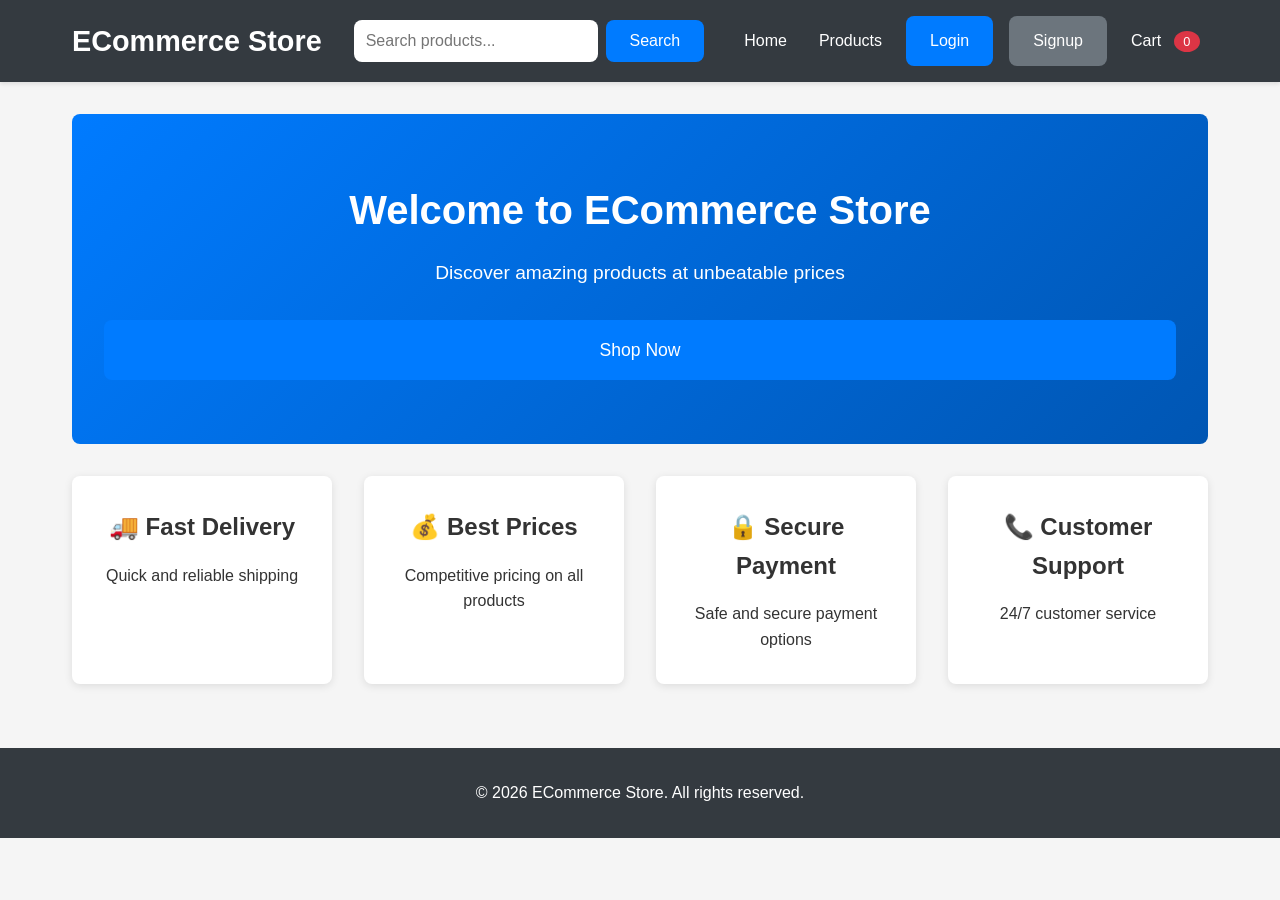
==== frontend/index.html @ 40b0ca77 "Capstone project for container deployement" ====
<!DOCTYPE html>
<html lang="en">
<head>
    <meta charset="UTF-8">
    <meta name="viewport" content="width=device-width, initial-scale=1.0">
    <title>ECommerce - Shop Now</title>
    <link rel="stylesheet" href="css/styles.css">
    <link rel="stylesheet" href="css/auth.css">
    <link rel="stylesheet" href="css/products.css">
    <link rel="stylesheet" href="css/cart.css">
    <link rel="stylesheet" href="css/order.css">
</head>
<body>
    <!-- Navigation Bar -->
    <nav id="navbar"></nav>

    <!-- Main Content -->
    <main id="app-container">
        <!-- Dynamic content will be rendered here -->
    </main>

    <!-- Modal for forms -->
    <div id="modal-container"></div>

    <!-- Footer -->
    <footer id="footer">
        <p>&copy; 2026 ECommerce Store. All rights reserved.</p>
    </footer>

    <!-- Main Application Script (ES6 Module) -->
    <script type="module" src="js/app.js"></script>
    <script type="module" src="js/idleTimeout.js"></script>
</body>
</html>
---- frontend/css/styles.css ----
* {
    margin: 0;
    padding: 0;
    box-sizing: border-box;
}

:root {
    --primary-color: #007bff;
    --secondary-color: #6c757d;
    --success-color: #28a745;
    --danger-color: #dc3545;
    --warning-color: #ffc107;
    --dark-color: #343a40;
    --light-color: #f8f9fa;
    --border-radius: 8px;
    --transition: all 0.3s ease;
}

body {
    font-family: 'Segoe UI', Tahoma, Geneva, Verdana, sans-serif;
    line-height: 1.6;
    color: #333;
    background-color: #f5f5f5;
}

/* Navbar */
#navbar {
    background-color: var(--dark-color);
    color: white;
    padding: 1rem 0;
    position: sticky;
    top: 0;
    z-index: 1000;
    box-shadow: 0 2px 4px rgba(0,0,0,0.1);
}

.navbar-container {
    max-width: 1200px;
    margin: 0 auto;
    padding: 0 2rem;
    display: flex;
    justify-content: space-between;
    align-items: center;
    gap: 2rem;
    flex-wrap: wrap;
}

.navbar-brand h1 {
    font-size: 1.8rem;
    color: white;
}

.navbar-search {
    flex: 1;
    display: flex;
    gap: 0.5rem;
    min-width: 300px;
}

.search-input {
    flex: 1;
    padding: 0.75rem;
    border: none;
    border-radius: var(--border-radius);
    font-size: 1rem;
}

.navbar-menu {
    display: flex;
    align-items: center;
    gap: 1rem;
    flex-wrap: wrap;
}

.nav-link {
    color: white;
    text-decoration: none;
    transition: var(--transition);
    padding: 0.5rem;
}

.nav-link:hover {
    color: var(--primary-color);
}

.nav-text {
    color: white;
    font-size: 0.9rem;
}

.cart-count {
    background-color: var(--danger-color);
    color: white;
    padding: 0.2rem 0.6rem;
    border-radius: 50%;
    font-size: 0.8rem;
    margin-left: 0.5rem;
}

/* Buttons */
.btn {
    padding: 0.75rem 1.5rem;
    border: none;
    border-radius: var(--border-radius);
    cursor: pointer;
    font-size: 1rem;
    transition: var(--transition);
    text-decoration: none;
    display: inline-block;
    text-align: center;
}

.btn-primary {
    background-color: var(--primary-color);
    color: white;
}

.btn-primary:hover {
    background-color: #0056b3;
    transform: translateY(-2px);
}

.btn-secondary {
    background-color: var(--secondary-color);
    color: white;
}

.btn-secondary:hover {
    background-color: #5a6268;
}

.btn-success {
    background-color: var(--success-color);
    color: white;
}

.btn-success:hover {
    background-color: #218838;
}

.btn-danger {
    background-color: var(--danger-color);
    color: white;
}

.btn-danger:hover {
    background-color: #c82333;
}

.btn-large {
    padding: 1rem 2rem;
    font-size: 1.1rem;
    width: 100%;
}

.btn-search {
    background-color: var(--primary-color);
    color: white;
    padding: 0.75rem 1.5rem;
}

.btn:disabled {
    opacity: 0.5;
    cursor: not-allowed;
}

/* Main Container */
#app-container {
    max-width: 1200px;
    margin: 2rem auto;
    padding: 0 2rem;
    min-height: 60vh;
}

/* Home Page */
.home-container {
    width: 100%;
}

.hero {
    background: linear-gradient(135deg, var(--primary-color), #0056b3);
    color: white;
    padding: 4rem 2rem;
    border-radius: var(--border-radius);
    text-align: center;
    margin-bottom: 2rem;
}

.hero-content h1 {
    font-size: 2.5rem;
    margin-bottom: 1rem;
}

.hero-content p {
    font-size: 1.2rem;
    margin-bottom: 2rem;
}

.features {
    display: grid;
    grid-template-columns: repeat(auto-fit, minmax(250px, 1fr));
    gap: 2rem;
    margin-bottom: 2rem;
}

.feature {
    background: white;
    padding: 2rem;
    border-radius: var(--border-radius);
    text-align: center;
    box-shadow: 0 2px 8px rgba(0,0,0,0.1);
}

.feature h3 {
    margin-bottom: 1rem;
    font-size: 1.5rem;
}

/* Products Page */
.products-header {
    margin-bottom: 2rem;
}

.products-header h2 {
    color: var(--dark-color);
}

.products-grid {
    display: grid;
    grid-template-columns: repeat(auto-fill, minmax(250px, 1fr));
    gap: 2rem;
}

.product-card {
    background: white;
    border-radius: var(--border-radius);
    overflow: hidden;
    box-shadow: 0 2px 8px rgba(0,0,0,0.1);
    transition: var(--transition);
}

.product-card:hover {
    transform: translateY(-8px);
    box-shadow: 0 4px 16px rgba(0,0,0,0.15);
}

.product-image {
    width: 100%;
    height: 200px;
    overflow: hidden;
    background-color: var(--light-color);
}

.product-image img {
    width: 100%;
    height: 100%;
    object-fit: cover;
}

.product-info {
    padding: 1.5rem;
}

.product-title {
    font-size: 1rem;
    margin-bottom: 0.5rem;
    color: var(--dark-color);
}

.product-description {
    font-size: 0.9rem;
    color: var(--secondary-color);
    margin-bottom: 1rem;
    line-height: 1.4;
}

.product-footer {
    display: flex;
    justify-content: space-between;
    align-items: center;
}

.product-price {
    font-size: 1.3rem;
    font-weight: bold;
    color: var(--primary-color);
}

.add-to-cart-btn {
    padding: 0.5rem 1rem;
    font-size: 0.9rem;
}

/* Cart Page */
.cart-container {
    display: grid;
    grid-template-columns: 2fr 1fr;
    gap: 2rem;
}

.cart-items-list {
    background: white;
    border-radius: var(--border-radius);
    overflow: hidden;
}

.cart-item {
    display: grid;
    grid-template-columns: 100px 1fr 150px 150px 100px;
    align-items: center;
    gap: 1rem;
    padding: 1rem;
    border-bottom: 1px solid var(--light-color);
}

.cart-item-image {
    width: 100px;
    height: 100px;
    object-fit: cover;
    border-radius: var(--border-radius);
}

.cart-item-details h4 {
    margin-bottom: 0.5rem;
}

.cart-item-quantity {
    display: flex;
    gap: 0.5rem;
    align-items: center;
}

.qty-btn {
    width: 30px;
    height: 30px;
    border: 1px solid var(--secondary-color);
    background: white;
    cursor: pointer;
    border-radius: 4px;
    font-weight: bold;
}

.qty-btn:hover {
    background-color: var(--light-color);
}

.qty-input {
    width: 50px;
    padding: 0.25rem;
    text-align: center;
    border: 1px solid var(--secondary-color);
    border-radius: 4px;
}

.cart-summary {
    background: white;
    padding: 2rem;
    border-radius: var(--border-radius);
    height: fit-content;
}

.summary-row {
    display: flex;
    justify-content: space-between;
    margin-bottom: 1rem;
    padding-bottom: 1rem;
    border-bottom: 1px solid var(--light-color);
}

.summary-row.total {
    font-size: 1.2rem;
    font-weight: bold;
    color: var(--primary-color);
    border: none;
    margin-top: 1rem;
}

/* Checkout Page */
.checkout-container {
    max-width: 1000px;
    margin: 0 auto;
}

.checkout-content {
    display: grid;
    grid-template-columns: 2fr 1fr;
    gap: 2rem;
}

.checkout-form {
    background: white;
    padding: 2rem;
    border-radius: var(--border-radius);
}

.checkout-form h3,
.checkout-summary h3 {
    margin-bottom: 1.5rem;
    color: var(--dark-color);
}

.form-group {
    margin-bottom: 1rem;
}

.form-row {
    display: grid;
    grid-template-columns: 1fr 1fr;
    gap: 1rem;
}

label {
    display: block;
    margin-bottom: 0.5rem;
    font-weight: 500;
}

input,
textarea,
select {
    width: 100%;
    padding: 0.75rem;
    border: 1px solid #ddd;
    border-radius: var(--border-radius);
    font-size: 1rem;
    font-family: inherit;
}

textarea {
    resize: vertical;
    min-height: 100px;
}

input:focus,
textarea:focus,
select:focus {
    outline: none;
    border-color: var(--primary-color);
    box-shadow: 0 0 5px rgba(0,123,255,0.25);
}

.checkout-summary {
    background: white;
    padding: 2rem;
    border-radius: var(--border-radius);
    height: fit-content;
}

.summary-item {
    display: flex;
    justify-content: space-between;
    padding: 0.75rem 0;
    border-bottom: 1px solid var(--light-color);
}

/* Orders Page */
.orders-container h2 {
    margin-bottom: 2rem;
    color: var(--dark-color);
}

.orders-list {
    display: grid;
    gap: 2rem;
}

.order-card {
    background: white;
    padding: 2rem;
    border-radius: var(--border-radius);
    border-left: 4px solid var(--primary-color);
    box-shadow: 0 2px 8px rgba(0,0,0,0.1);
}

.order-header {
    display: flex;
    justify-content: space-between;
    align-items: center;
    margin-bottom: 1.5rem;
    padding-bottom: 1rem;
    border-bottom: 1px solid var(--light-color);
}

.order-header h4 {
    margin-bottom: 0.5rem;
}

.status-badge {
    padding: 0.5rem 1rem;
    border-radius: 20px;
    font-size: 0.9rem;
    font-weight: 500;
}

.status-pending {
    background-color: #fff3cd;
    color: #856404;
}

.status-confirmed {
    background-color: #d1ecf1;
    color: #0c5460;
}

.status-shipped {
    background-color: #d4edda;
    color: #155724;
}

.order-items {
    margin-bottom: 1rem;
}

.order-item {
    display: flex;
    justify-content: space-between;
    padding: 0.5rem 0;
    border-bottom: 1px solid var(--light-color);
}

.order-footer {
    display: flex;
    justify-content: space-between;
    align-items: center;
}

/* Forms */
.form-error {
    color: var(--danger-color);
    font-size: 0.9rem;
    margin-top: 0.25rem;
}

/* Modal */
.modal-overlay {
    display: none;
    position: fixed;
    top: 0;
    left: 0;
    width: 100%;
    height: 100%;
    background-color: rgba(0,0,0,0.5);
    z-index: 2000;
    opacity: 0;
    transition: opacity 0.3s ease;
}

.modal-overlay.active {
    display: flex;
    align-items: center;
    justify-content: center;
    opacity: 1;
}

.modal {
    background: white;
    border-radius: var(--border-radius);
    max-width: 500px;
    width: 90%;
    box-shadow: 0 4px 16px rgba(0,0,0,0.2);
}

.modal-header {
    display: flex;
    justify-content: space-between;
    align-items: center;
    padding: 1.5rem;
    border-bottom: 1px solid var(--light-color);
}

.modal-header h2 {
    margin: 0;
}

.modal-close {
    background: none;
    border: none;
    font-size: 1.5rem;
    cursor: pointer;
    color: var(--secondary-color);
}

.modal-body {
    padding: 1.5rem;
}

.modal-body p {
    margin: 0;
    line-height: 1.6;
}

.modal-footer {
    display: flex;
    gap: 1rem;
    justify-content: flex-end;
    padding: 1.5rem;
    border-top: 1px solid var(--light-color);
}

/* Notifications */
.notification {
    position: fixed;
    top: 20px;
    right: 20px;
    padding: 1rem 1.5rem;
    border-radius: var(--border-radius);
    box-shadow: 0 4px 12px rgba(0,0,0,0.15);
    z-index: 3000;
    opacity: 0;
    transition: opacity 0.3s ease;
}

.notification-info {
    background-color: var(--primary-color);
    color: white;
}

.notification-success {
    background-color: var(--success-color);
    color: white;
}

.notification-error {
    background-color: var(--danger-color);
    color: white;
}

/* Loader */
.loader {
    border: 4px solid var(--light-color);
    border-top: 4px solid var(--primary-color);
    border-radius: 50%;
    width: 40px;
    height: 40px;
    animation: spin 1s linear infinite;
    margin: 2rem auto;
}

@keyframes spin {
    0% { transform: rotate(0deg); }
    100% { transform: rotate(360deg); }
}

/* Empty States */
.empty-cart,
.no-orders,
.auth-required {
    text-align: center;
    padding: 4rem 2rem;
    background: white;
    border-radius: var(--border-radius);
}

.empty-cart h2,
.no-orders h2,
.auth-required h2 {
    margin-bottom: 1rem;
    color: var(--dark-color);
}

.error {
    background-color: #f8d7da;
    color: #721c24;
    padding: 1rem;
    border-radius: var(--border-radius);
    margin: 1rem 0;
}

/* Footer */
#footer {
    background-color: var(--dark-color);
    color: white;
    text-align: center;
    padding: 2rem;
    margin-top: 4rem;
}

/* Responsive */
@media (max-width: 768px) {
    .navbar-container {
        flex-direction: column;
        gap: 1rem;
    }

    .navbar-search {
        width: 100%;
        min-width: unset;
    }

    .navbar-menu {
        width: 100%;
        justify-content: center;
    }

    .products-grid {
        grid-template-columns: repeat(auto-fill, minmax(150px, 1fr));
    }

    .cart-container,
    .checkout-content {
        grid-template-columns: 1fr;
    }

    .cart-item {
        grid-template-columns: 80px 1fr;
        gap: 0.5rem;
    }

    .cart-item-quantity,
    .cart-item-subtotal,
    .remove-btn {
        grid-column: 1 / -1;
    }

    .form-row {
        grid-template-columns: 1fr;
    }

    .hero-content h1 {
        font-size: 2rem;
    }
}
---- frontend/css/auth.css ----
.auth-container {
    max-width: 500px;
    margin: 4rem auto;
    padding: 0 2rem;
}

.auth-form {
    background: white;
    padding: 3rem 2rem;
    border-radius: 8px;
    box-shadow: 0 2px 16px rgba(0,0,0,0.1);
}

.auth-form h2 {
    text-align: center;
    margin-bottom: 2rem;
    color: #343a40;
    font-size: 1.8rem;
}

.auth-form .form-group {
    margin-bottom: 1.5rem;
}

.auth-form label {
    display: block;
    margin-bottom: 0.5rem;
    font-weight: 600;
    color: #333;
}

.auth-form input {
    width: 100%;
    padding: 0.75rem;
    border: 1px solid #ddd;
    border-radius: 6px;
    font-size: 1rem;
    transition: all 0.3s ease;
}

.auth-form input:focus {
    outline: none;
    border-color: #007bff;
    box-shadow: 0 0 5px rgba(0,123,255,0.25);
}

.auth-form button {
    width: 100%;
    padding: 0.75rem;
    background-color: #007bff;
    color: white;
    border: none;
    border-radius: 6px;
    font-size: 1rem;
    font-weight: 600;
    cursor: pointer;
    transition: all 0.3s ease;
    margin-top: 1rem;
}

.auth-form button:hover {
    background-color: #0056b3;
    transform: translateY(-2px);
    box-shadow: 0 4px 12px rgba(0,123,255,0.3);
}

.auth-form p {
    text-align: center;
    margin-top: 1.5rem;
    color: #666;
}

.auth-form a {
    color: #007bff;
    text-decoration: none;
    font-weight: 600;
}

.auth-form a:hover {
    text-decoration: underline;
}

@media (max-width: 480px) {
    .auth-container {
        margin: 2rem auto;
    }

    .auth-form {
        padding: 2rem 1.5rem;
    }

    .auth-form h2 {
        font-size: 1.5rem;
    }
}
---- frontend/css/products.css ----
.products-container {
    width: 100%;
}

.products-header {
    margin-bottom: 3rem;
    padding-bottom: 2rem;
    border-bottom: 2px solid #e9ecef;
}

.products-header h2 {
    font-size: 2rem;
    color: #343a40;
    margin: 0;
}

.products-grid {
    display: grid;
    grid-template-columns: repeat(auto-fill, minmax(250px, 1fr));
    gap: 2rem;
    width: 100%;
}

.product-card {
    background: white;
    border-radius: 8px;
    overflow: hidden;
    box-shadow: 0 2px 8px rgba(0,0,0,0.1);
    transition: all 0.3s ease;
    display: flex;
    flex-direction: column;
}

.product-card:hover {
    transform: translateY(-8px);
    box-shadow: 0 8px 20px rgba(0,0,0,0.15);
}

.product-image {
    width: 100%;
    height: 200px;
    overflow: hidden;
    background: linear-gradient(135deg, #f5f5f5, #e9ecef);
    display: flex;
    align-items: center;
    justify-content: center;
}

.product-image img {
    width: 100%;
    height: 100%;
    object-fit: cover;
    transition: transform 0.3s ease;
}

.product-card:hover .product-image img {
    transform: scale(1.05);
}

.product-info {
    padding: 1.5rem;
    flex-grow: 1;
    display: flex;
    flex-direction: column;
}

.product-title {
    font-size: 1.1rem;
    font-weight: 600;
    margin-bottom: 0.5rem;
    color: #343a40;
    line-height: 1.4;
}

.product-description {
    font-size: 0.85rem;
    color: #6c757d;
    margin-bottom: 1rem;
    line-height: 1.4;
    flex-grow: 1;
}

.product-footer {
    display: flex;
    justify-content: space-between;
    align-items: center;
    gap: 1rem;
    margin-top: auto;
}

.product-price {
    font-size: 1.4rem;
    font-weight: 700;
    color: #007bff;
}

.add-to-cart-btn {
    padding: 0.6rem 1rem;
    font-size: 0.9rem;
    white-space: nowrap;
}

@media (max-width: 768px) {
    .products-grid {
        grid-template-columns: repeat(auto-fill, minmax(180px, 1fr));
        gap: 1.5rem;
    }

    .product-card {
        box-shadow: 0 1px 4px rgba(0,0,0,0.1);
    }

    .product-title {
        font-size: 0.95rem;
    }

    .product-description {
        font-size: 0.8rem;
    }
}

@media (max-width: 480px) {
    .products-grid {
        grid-template-columns: repeat(auto-fill, minmax(150px, 1fr));
        gap: 1rem;
    }
}
---- frontend/css/cart.css ----
.cart-container {
    display: grid;
    grid-template-columns: 2fr 1fr;
    gap: 2rem;
}

.cart-container h2 {
    grid-column: 1 / -1;
    color: #343a40;
    font-size: 1.8rem;
    margin-bottom: 1rem;
}

.cart-items-list {
    background: white;
    border-radius: 8px;
    overflow: hidden;
    box-shadow: 0 2px 8px rgba(0,0,0,0.1);
}

.cart-item {
    display: grid;
    grid-template-columns: 100px 1fr 150px 150px 100px;
    align-items: center;
    gap: 1rem;
    padding: 1rem;
    border-bottom: 1px solid #e9ecef;
}

.cart-item:last-child {
    border-bottom: none;
}

.cart-item-image {
    width: 100px;
    height: 100px;
    object-fit: cover;
    border-radius: 6px;
    border: 1px solid #dee2e6;
}

.cart-item-details {
    padding-left: 0.5rem;
}

.cart-item-details h4 {
    font-size: 1rem;
    color: #343a40;
    margin-bottom: 0.5rem;
}

.cart-item-details p {
    font-size: 0.9rem;
    color: #6c757d;
    margin: 0;
}

.cart-item-quantity {
    display: flex;
    gap: 0.5rem;
    align-items: center;
    justify-content: center;
}

.qty-btn {
    width: 35px;
    height: 35px;
    border: 1px solid #dee2e6;
    background: white;
    cursor: pointer;
    border-radius: 4px;
    font-weight: bold;
    color: #343a40;
    transition: all 0.3s ease;
}

.qty-btn:hover {
    background-color: #007bff;
    color: white;
    border-color: #007bff;
}

.qty-input {
    width: 50px;
    padding: 0.5rem;
    text-align: center;
    border: 1px solid #dee2e6;
    border-radius: 4px;
    font-size: 1rem;
}

.cart-item-subtotal {
    text-align: right;
    font-weight: 600;
    color: #343a40;
    font-size: 1rem;
}

.cart-summary {
    background: white;
    padding: 2rem;
    border-radius: 8px;
    box-shadow: 0 2px 8px rgba(0,0,0,0.1);
    height: fit-content;
    position: sticky;
    top: 100px;
}

.summary-row {
    display: flex;
    justify-content: space-between;
    margin-bottom: 1rem;
    padding-bottom: 1rem;
    border-bottom: 1px solid #e9ecef;
    font-size: 0.95rem;
    color: #6c757d;
}

.summary-row.total {
    font-size: 1.2rem;
    font-weight: 700;
    color: #007bff;
    border: none;
    margin-top: 1rem;
    padding-top: 1rem;
    padding-bottom: 1rem;
    border-top: 2px solid #e9ecef;
}

.cart-summary .btn {
    margin-top: 1rem;
}

.cart-summary .btn-large {
    margin-bottom: 0.5rem;
}

.empty-cart {
    text-align: center;
    padding: 4rem 2rem;
    background: white;
    border-radius: 8px;
}

.empty-cart h2 {
    color: #343a40;
    margin-bottom: 1rem;
}

.empty-cart p {
    color: #6c757d;
    margin-bottom: 2rem;
}

@media (max-width: 768px) {
    .cart-container {
        grid-template-columns: 1fr;
    }

    .cart-summary {
        position: static;
        top: auto;
    }

    .cart-item {
        grid-template-columns: 80px 1fr;
        gap: 0.75rem;
    }

    .cart-item-quantity,
    .cart-item-subtotal,
    .remove-btn {
        grid-column: 1 / -1;
    }

    .cart-item-quantity {
        justify-content: space-between;
    }
}
---- frontend/css/order.css ----
.checkout-container {
    max-width: 1000px;
    margin: 0 auto;
}

.checkout-container h2 {
    color: #343a40;
    font-size: 1.8rem;
    margin-bottom: 2rem;
}

.checkout-content {
    display: grid;
    grid-template-columns: 2fr 1fr;
    gap: 2rem;
}

.checkout-form {
    background: white;
    padding: 2rem;
    border-radius: 8px;
    box-shadow: 0 2px 8px rgba(0,0,0,0.1);
}

.checkout-form h3,
.checkout-summary h3 {
    margin-bottom: 1.5rem;
    color: #343a40;
    font-size: 1.2rem;
}

.form-group {
    margin-bottom: 1.5rem;
}

.form-row {
    display: grid;
    grid-template-columns: 1fr 1fr;
    gap: 1rem;
}

label {
    display: block;
    margin-bottom: 0.5rem;
    font-weight: 600;
    color: #343a40;
}

input,
textarea,
select {
    width: 100%;
    padding: 0.75rem;
    border: 1px solid #dee2e6;
    border-radius: 6px;
    font-size: 1rem;
    font-family: inherit;
    color: #333;
    transition: all 0.3s ease;
}

input:focus,
textarea:focus,
select:focus {
    outline: none;
    border-color: #007bff;
    box-shadow: 0 0 5px rgba(0,123,255,0.25);
    background-color: #fff;
}

textarea {
    resize: vertical;
    min-height: 100px;
}

.checkout-form button {
    width: 100%;
    padding: 0.75rem;
    margin-top: 1.5rem;
}

.checkout-summary {
    background: white;
    padding: 2rem;
    border-radius: 8px;
    box-shadow: 0 2px 8px rgba(0,0,0,0.1);
    height: fit-content;
    position: sticky;
    top: 100px;
}

.summary-item {
    display: flex;
    justify-content: space-between;
    padding: 0.75rem 0;
    border-bottom: 1px solid #e9ecef;
    font-size: 0.95rem;
}

.summary-row {
    display: flex;
    justify-content: space-between;
    padding: 0.75rem 0;
    border-bottom: 1px solid #e9ecef;
    font-size: 0.95rem;
    color: #6c757d;
}

.summary-row.total {
    font-size: 1.2rem;
    font-weight: 700;
    color: #007bff;
    border: none;
    margin-top: 1rem;
    padding-top: 1rem;
    padding-bottom: 0;
    border-top: 2px solid #e9ecef;
}

.orders-container {
    width: 100%;
}

.orders-container h2 {
    color: #343a40;
    font-size: 1.8rem;
    margin-bottom: 2rem;
}

.orders-list {
    display: grid;
    gap: 2rem;
}

.order-card {
    background: white;
    padding: 2rem;
    border-radius: 8px;
    border-left: 5px solid #007bff;
    box-shadow: 0 2px 8px rgba(0,0,0,0.1);
    transition: all 0.3s ease;
}

.order-card:hover {
    box-shadow: 0 4px 12px rgba(0,0,0,0.15);
}

.order-header {
    display: flex;
    justify-content: space-between;
    align-items: flex-start;
    margin-bottom: 1.5rem;
    padding-bottom: 1rem;
    border-bottom: 1px solid #e9ecef;
}

.order-header h4 {
    font-size: 1.1rem;
    color: #343a40;
    margin: 0 0 0.5rem 0;
}

.order-header p {
    color: #6c757d;
    font-size: 0.9rem;
    margin: 0;
}

.order-status {
    text-align: right;
}

.status-badge {
    display: inline-block;
    padding: 0.5rem 1.2rem;
    border-radius: 20px;
    font-size: 0.85rem;
    font-weight: 600;
}

.status-pending {
    background-color: #fff3cd;
    color: #856404;
}

.status-confirmed {
    background-color: #d1ecf1;
    color: #0c5460;
}

.status-shipped {
    background-color: #d4edda;
    color: #155724;
}

.status-delivered {
    background-color: #d1ecf1;
    color: #0c5460;
}

.order-items {
    margin-bottom: 1.5rem;
}

.order-item {
    display: flex;
    justify-content: space-between;
    padding: 0.75rem 0;
    border-bottom: 1px solid #f0f0f0;
    font-size: 0.95rem;
}

.order-footer {
    display: flex;
    justify-content: space-between;
    align-items: center;
    gap: 1rem;
}

.order-total {
    font-weight: 700;
    color: #007bff;
    font-size: 1.1rem;
}

.view-details {
    padding: 0.5rem 1.5rem;
    font-size: 0.9rem;
}

.order-details ul {
    margin-top: 1rem;
    padding-left: 1.5rem;
}

.order-details li {
    margin-bottom: 0.5rem;
    color: #6c757d;
}

@media (max-width: 768px) {
    .checkout-content {
        grid-template-columns: 1fr;
    }

    .checkout-summary {
        position: static;
        top: auto;
    }

    .form-row {
        grid-template-columns: 1fr;
    }

    .order-card {
        border-left: 4px solid #007bff;
    }

    .order-header {
        flex-direction: column;
    }

    .order-status {
        text-align: left;
        margin-top: 1rem;
    }

    .order-footer {
        flex-direction: column;
        align-items: flex-start;
    }
}
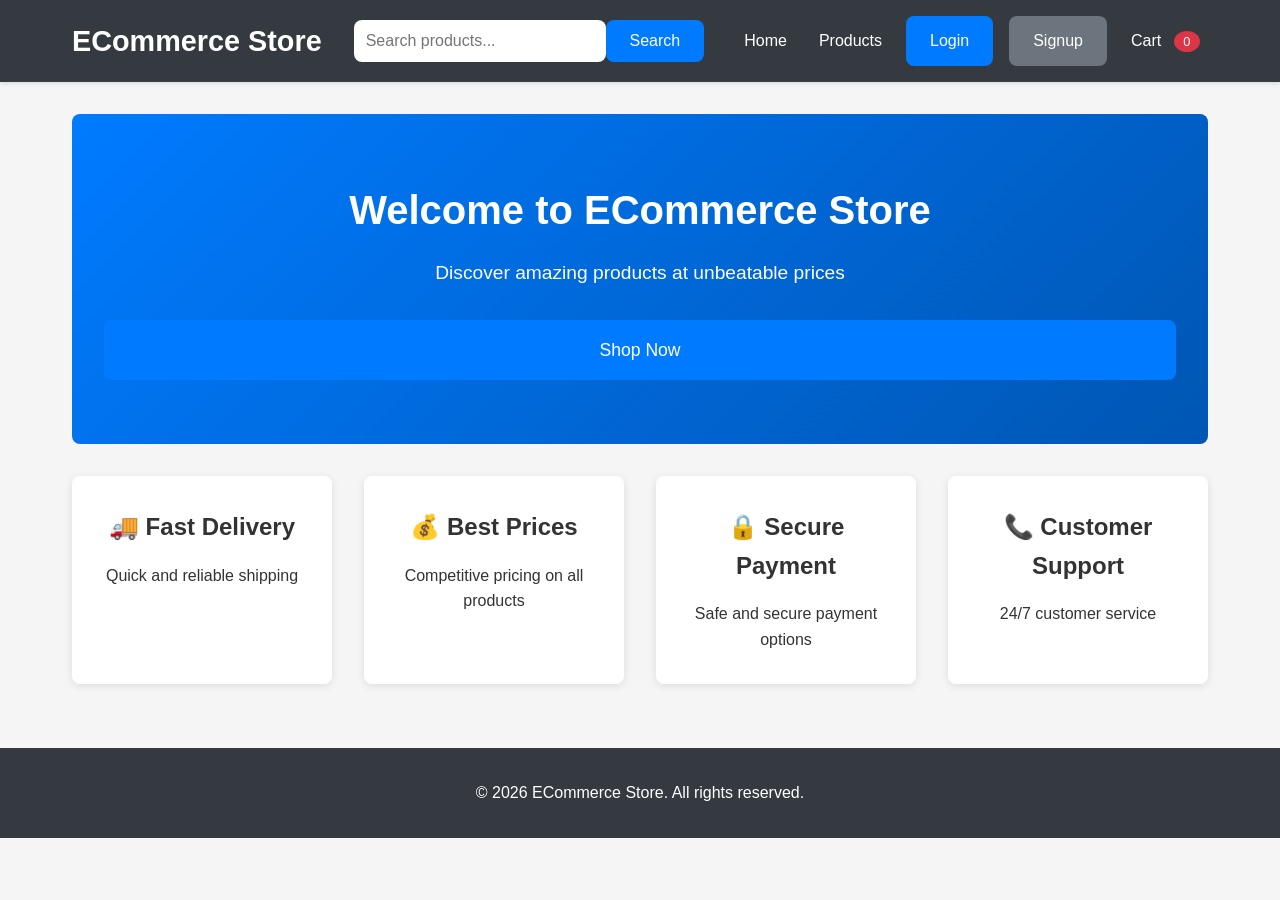
==== commit 81097eda: "clean repo without jars" ====
--- a/frontend/index.html
+++ b/frontend/index.html
@@ -4,11 +4,13 @@
     <meta charset="UTF-8">
     <meta name="viewport" content="width=device-width, initial-scale=1.0">
     <title>ECommerce - Shop Now</title>
-    <link rel="stylesheet" href="css/styles.css">
-    <link rel="stylesheet" href="css/auth.css">
-    <link rel="stylesheet" href="css/products.css">
-    <link rel="stylesheet" href="css/cart.css">
-    <link rel="stylesheet" href="css/order.css">
+    <link rel="stylesheet" href="css/styles.css?v=4.0">
+    <link rel="stylesheet" href="css/auth.css?v=4.0">
+    <link rel="stylesheet" href="css/products.css?v=4.0">
+    <link rel="stylesheet" href="css/categories.css?v=4.0">
+    <link rel="stylesheet" href="css/search-suggestions.css?v=4.0">
+    <link rel="stylesheet" href="css/cart.css?v=4.0">
+    <link rel="stylesheet" href="css/order.css?v=4.0">
 </head>
 <body>
     <!-- Navigation Bar -->
@@ -28,7 +30,7 @@
     </footer>
 
     <!-- Main Application Script (ES6 Module) -->
-    <script type="module" src="js/app.js"></script>
-    <script type="module" src="js/idleTimeout.js"></script>
+    <script type="module" src="js/app.js?v=4.0"></script>
+    <script type="module" src="js/idleTimeout.js?v=4.0"></script>
 </body>
 </html>
--- a/frontend/css/styles.css
+++ b/frontend/css/styles.css
@@ -57,12 +57,51 @@
     min-width: 300px;
 }
 
+.search-container {
+    flex: 1;
+    display: flex;
+    position: relative;
+}
+
 .search-input {
     flex: 1;
     padding: 0.75rem;
     border: none;
     border-radius: var(--border-radius);
     font-size: 1rem;
+    background-color: white;
+    color: #343a40;
+}
+
+.search-input:focus {
+    outline: none;
+    box-shadow: 0 0 0 2px var(--primary-color);
+}
+
+.btn-search {
+    background-color: var(--primary-color);
+    color: white;
+    border: none;
+    border-radius: var(--border-radius);
+    padding: 0.75rem 1.5rem;
+    font-size: 1rem;
+    cursor: pointer;
+    transition: var(--transition);
+}
+
+.btn-search:hover {
+    background-color: #0056b3;
+}
+
+/* Responsive search field */
+@media (max-width: 768px) {
+    .navbar-search {
+        min-width: 250px;
+    }
+    
+    .navbar-brand h1 {
+        font-size: 1.5rem;
+    }
 }
 
 .navbar-menu {
--- a/frontend/css/products.css
+++ b/frontend/css/products.css
@@ -37,6 +37,7 @@
 }
 
 .product-image {
+    position: relative;
     width: 100%;
     height: 200px;
     overflow: hidden;
@@ -55,6 +56,30 @@
 
 .product-card:hover .product-image img {
     transform: scale(1.05);
+}
+
+.cart-quantity-badge {
+    position: absolute;
+    top: 0.75rem;
+    right: 0.75rem;
+    min-width: 2rem;
+    height: 2rem;
+    padding: 0 0.55rem;
+    border-radius: 999px;
+    background: #28a745;
+    color: #fff;
+    display: none;
+    align-items: center;
+    justify-content: center;
+    font-size: 0.85rem;
+    font-weight: 700;
+    line-height: 1;
+    box-shadow: 0 3px 10px rgba(0,0,0,0.2);
+    z-index: 2;
+}
+
+.cart-quantity-badge.visible {
+    display: inline-flex;
 }
 
 .product-info {
@@ -126,3 +151,105 @@
     }
 }
 
+/* ============================================
+   STOCK BADGE - Inventory display
+   ============================================ */
+.stock-badge {
+    display: inline-block;
+    padding: 0.25rem 0.6rem;
+    border-radius: 20px;
+    font-size: 0.72rem;
+    font-weight: 600;
+    letter-spacing: 0.02em;
+    white-space: nowrap;
+}
+
+.stock-badge.in-stock {
+    background-color: #d4edda;
+    color: #155724;
+    border: 1px solid #c3e6cb;
+}
+
+.stock-badge.out-of-stock {
+    background-color: #f8d7da;
+    color: #721c24;
+    border: 1px solid #f5c6cb;
+}
+
+.add-to-cart-btn:disabled {
+    background-color: #adb5bd;
+    cursor: not-allowed;
+    opacity: 0.7;
+    transform: none !important;
+}
+
+.add-to-cart-btn:disabled:hover {
+    background-color: #adb5bd;
+    transform: none;
+}
+
+/* ============================================
+   PAGINATION CONTROLS
+   ============================================ */
+.pagination-controls {
+    display: flex;
+    justify-content: center;
+    align-items: center;
+    gap: 0.5rem;
+    margin-top: 2rem;
+    padding: 1rem 0;
+}
+
+.pagination-btn {
+    padding: 0.5rem 1rem;
+    border: 1px solid #dee2e6;
+    background: white;
+    color: #343a40;
+    border-radius: 4px;
+    cursor: pointer;
+    transition: all 0.2s ease;
+    font-size: 0.9rem;
+    font-weight: 500;
+}
+
+.pagination-btn:hover:not(:disabled) {
+    background: #007bff;
+    color: white;
+    border-color: #007bff;
+}
+
+.pagination-btn.active {
+    background: #007bff;
+    color: white;
+    border-color: #007bff;
+}
+
+.pagination-btn:disabled {
+    background: #e9ecef;
+    color: #6c757d;
+    cursor: not-allowed;
+    border-color: #dee2e6;
+}
+
+.pagination-btn.prev-btn,
+.pagination-btn.next-btn {
+    padding: 0.5rem 1.25rem;
+    font-weight: 600;
+}
+
+@media (max-width: 768px) {
+    .pagination-controls {
+        flex-wrap: wrap;
+        gap: 0.25rem;
+    }
+    
+    .pagination-btn {
+        padding: 0.4rem 0.8rem;
+        font-size: 0.85rem;
+    }
+    
+    .pagination-btn.prev-btn,
+    .pagination-btn.next-btn {
+        padding: 0.4rem 1rem;
+    }
+}
--- a/frontend/css/categories.css
+++ b/frontend/css/categories.css
@@ -0,0 +1,221 @@
+/* ============================================
+   CATEGORY STYLING - DROPDOWN LAYOUT
+   ============================================ */
+
+.products-header {
+    display: flex;
+    justify-content: space-between;
+    align-items: center;
+    margin-bottom: 2rem;
+    padding-bottom: 1rem;
+    border-bottom: 2px solid #e9ecef;
+}
+
+.products-header h2 {
+    font-size: 2rem;
+    color: #343a40;
+    margin: 0;
+}
+
+.category-dropdown {
+    position: relative;
+    min-width: 200px;
+}
+
+.category-dropdown-btn {
+    display: flex;
+    justify-content: space-between;
+    align-items: center;
+    width: 100%;
+    padding: 0.75rem 1rem;
+    border: 1px solid #dee2e6;
+    border-radius: 8px;
+    background: white;
+    color: #343a40;
+    font-size: 0.9rem;
+    font-weight: 500;
+    cursor: pointer;
+    transition: all 0.3s ease;
+    box-shadow: 0 2px 4px rgba(0,0,0,0.05);
+}
+
+.category-dropdown-btn:hover {
+    border-color: #007bff;
+    box-shadow: 0 4px 8px rgba(0,0,0,0.1);
+}
+
+.dropdown-text {
+    flex: 1;
+    text-align: left;
+}
+
+.dropdown-arrow {
+    margin-left: 0.5rem;
+    font-size: 0.8rem;
+    transition: transform 0.3s ease;
+}
+
+.category-dropdown-menu {
+    position: absolute;
+    top: 100%;
+    right: 0;
+    left: 0;
+    z-index: 1000;
+    background: white;
+    border: 1px solid #dee2e6;
+    border-radius: 8px;
+    box-shadow: 0 8px 16px rgba(0,0,0,0.1);
+    max-height: 300px;
+    overflow-y: auto;
+    opacity: 0;
+    visibility: hidden;
+    transform: translateY(-10px);
+    transition: all 0.3s ease;
+    margin-top: 0.5rem;
+}
+
+.category-dropdown-menu.show {
+    opacity: 1;
+    visibility: visible;
+    transform: translateY(0);
+}
+
+.category-dropdown-item {
+    padding: 0;
+    border: none;
+    background: none;
+    cursor: pointer;
+    transition: background-color 0.2s ease;
+}
+
+.category-dropdown-item:hover {
+    background-color: #f8f9fa;
+}
+
+.category-dropdown-item.active {
+    background-color: #007bff;
+}
+
+.category-dropdown-item.active .category-dropdown-content {
+    color: white;
+}
+
+.category-dropdown-content {
+    display: flex;
+    align-items: center;
+    gap: 0.75rem;
+    padding: 0.75rem 1rem;
+    color: #343a40;
+}
+
+.category-icon {
+    font-size: 1.2rem;
+    min-width: 1.5rem;
+    text-align: center;
+}
+
+.category-name {
+    font-weight: 600;
+    flex: 1;
+}
+
+.category-count {
+    background: rgba(0,0,0,0.1);
+    color: inherit;
+    padding: 0.25rem 0.75rem;
+    border-radius: 12px;
+    font-size: 0.8rem;
+    font-weight: 600;
+    min-width: 2rem;
+    text-align: center;
+}
+
+.category-dropdown-item.active .category-count {
+    background: rgba(255,255,255,0.2);
+}
+
+.category-section {
+    margin-bottom: 3rem;
+    animation: fadeIn 0.5s ease-in-out;
+}
+
+.category-header {
+    display: flex;
+    justify-content: space-between;
+    align-items: center;
+    margin-bottom: 1.5rem;
+    padding-bottom: 1rem;
+    border-bottom: 2px solid #e9ecef;
+}
+
+.category-header h3 {
+    font-size: 1.5rem;
+    font-weight: 700;
+    color: #343a40;
+    margin: 0;
+}
+
+.product-count {
+    background: #e9ecef;
+    color: #6c757d;
+    padding: 0.5rem 1rem;
+    border-radius: 20px;
+    font-size: 0.85rem;
+    font-weight: 600;
+}
+
+@keyframes fadeIn {
+    from {
+        opacity: 0;
+        transform: translateY(20px);
+    }
+    to {
+        opacity: 1;
+        transform: translateY(0);
+    }
+}
+
+.no-products {
+    text-align: center;
+    padding: 3rem 1rem;
+    color: #6c757d;
+}
+
+.no-products p {
+    font-size: 1.1rem;
+    margin: 0;
+}
+
+/* Responsive design */
+@media (max-width: 768px) {
+    .category-tabs {
+        flex-direction: column;
+        gap: 0.5rem;
+    }
+    
+    .category-tab {
+        padding: 1rem;
+        text-align: center;
+        justify-content: center;
+    }
+    
+    .category-header {
+        flex-direction: column;
+        align-items: flex-start;
+        gap: 0.5rem;
+    }
+    
+    .category-header h3 {
+        font-size: 1.2rem;
+    }
+}
+
+@media (max-width: 480px) {
+    .category-tabs {
+        margin-bottom: 1.5rem;
+    }
+    
+    .category-section {
+        margin-bottom: 2rem;
+    }
+}
--- a/frontend/css/search-suggestions.css
+++ b/frontend/css/search-suggestions.css
@@ -0,0 +1,199 @@
+/* ============================================
+   SEARCH SUGGESTIONS STYLING
+   ============================================ */
+
+.search-container {
+    position: relative;
+    display: flex;
+    align-items: center;
+}
+
+.search-suggestions {
+    position: absolute;
+    top: 100%;
+    left: 0;
+    right: 0;
+    z-index: 1000;
+    background: white;
+    border: 1px solid #dee2e6;
+    border-top: none;
+    border-radius: 0 0 8px 8px;
+    box-shadow: 0 4px 12px rgba(0,0,0,0.15);
+    max-height: 300px;
+    overflow-y: auto;
+    opacity: 0;
+    visibility: hidden;
+    transform: translateY(-10px);
+    transition: all 0.3s ease;
+}
+
+.search-suggestions.show {
+    opacity: 1;
+    visibility: visible;
+    transform: translateY(0);
+}
+
+.suggestion-item {
+    padding: 0;
+    border: none;
+    background: none;
+    cursor: pointer;
+    transition: background-color 0.2s ease;
+    border-bottom: 1px solid #f8f9fa;
+}
+
+.suggestion-item:last-child {
+    border-bottom: none;
+}
+
+.suggestion-item:hover,
+.suggestion-item.active {
+    background-color: #f8f9fa;
+}
+
+.suggestion-item.active {
+    background-color: #e3f2fd;
+}
+
+.suggestion-content {
+    display: flex;
+    align-items: center;
+    gap: 12px;
+    padding: 12px 16px;
+}
+
+.suggestion-image {
+    width: 40px;
+    height: 40px;
+    object-fit: cover;
+    border-radius: 6px;
+    background: #f8f9fa;
+    display: flex;
+    align-items: center;
+    justify-content: center;
+    color: #6c757d;
+    font-size: 0.8rem;
+}
+
+.suggestion-details {
+    flex: 1;
+    min-width: 0;
+}
+
+.suggestion-title {
+    font-weight: 600;
+    color: #343a40;
+    margin-bottom: 2px;
+    white-space: nowrap;
+    overflow: hidden;
+    text-overflow: ellipsis;
+}
+
+.suggestion-description {
+    font-size: 0.85rem;
+    color: #6c757d;
+    margin-bottom: 2px;
+    white-space: nowrap;
+    overflow: hidden;
+    text-overflow: ellipsis;
+}
+
+.suggestion-price {
+    font-size: 0.9rem;
+    font-weight: 700;
+    color: #007bff;
+}
+
+/* Responsive design */
+@media (max-width: 768px) {
+    .search-suggestions {
+        max-height: 250px;
+    }
+    
+    .suggestion-content {
+        padding: 10px 12px;
+        gap: 10px;
+    }
+    
+    .suggestion-image {
+        width: 35px;
+        height: 35px;
+    }
+    
+    .suggestion-title {
+        font-size: 0.9rem;
+    }
+    
+    .suggestion-description {
+        font-size: 0.8rem;
+    }
+    
+    .suggestion-price {
+        font-size: 0.85rem;
+    }
+}
+
+@media (max-width: 480px) {
+    .search-suggestions {
+        max-height: 200px;
+        left: -10px;
+        right: -10px;
+    }
+    
+    .suggestion-content {
+        padding: 8px 10px;
+        gap: 8px;
+    }
+    
+    .suggestion-image {
+        width: 30px;
+        height: 30px;
+    }
+    
+    .suggestion-title {
+        font-size: 0.85rem;
+    }
+    
+    .suggestion-description {
+        display: none; /* Hide description on very small screens */
+    }
+    
+    .suggestion-price {
+        font-size: 0.8rem;
+    }
+}
+
+/* Loading state */
+.suggestion-loading {
+    padding: 16px;
+    text-align: center;
+    color: #6c757d;
+    font-size: 0.9rem;
+}
+
+/* No results state */
+.suggestion-no-results {
+    padding: 16px;
+    text-align: center;
+    color: #6c757d;
+    font-size: 0.9rem;
+    font-style: italic;
+}
+
+/* Scrollbar styling for suggestions */
+.search-suggestions::-webkit-scrollbar {
+    width: 6px;
+}
+
+.search-suggestions::-webkit-scrollbar-track {
+    background: #f8f9fa;
+}
+
+.search-suggestions::-webkit-scrollbar-thumb {
+    background: #dee2e6;
+    border-radius: 3px;
+}
+
+.search-suggestions::-webkit-scrollbar-thumb:hover {
+    background: #adb5bd;
+}
--- a/frontend/css/order.css
+++ b/frontend/css/order.css
@@ -198,6 +198,16 @@
     color: #0c5460;
 }
 
+.status-cancelled {
+    background-color: #f8d7da;
+    color: #721c24;
+}
+
+.status-failed {
+    background-color: #f8d7da;
+    color: #721c24;
+}
+
 .order-items {
     margin-bottom: 1.5rem;
 }
